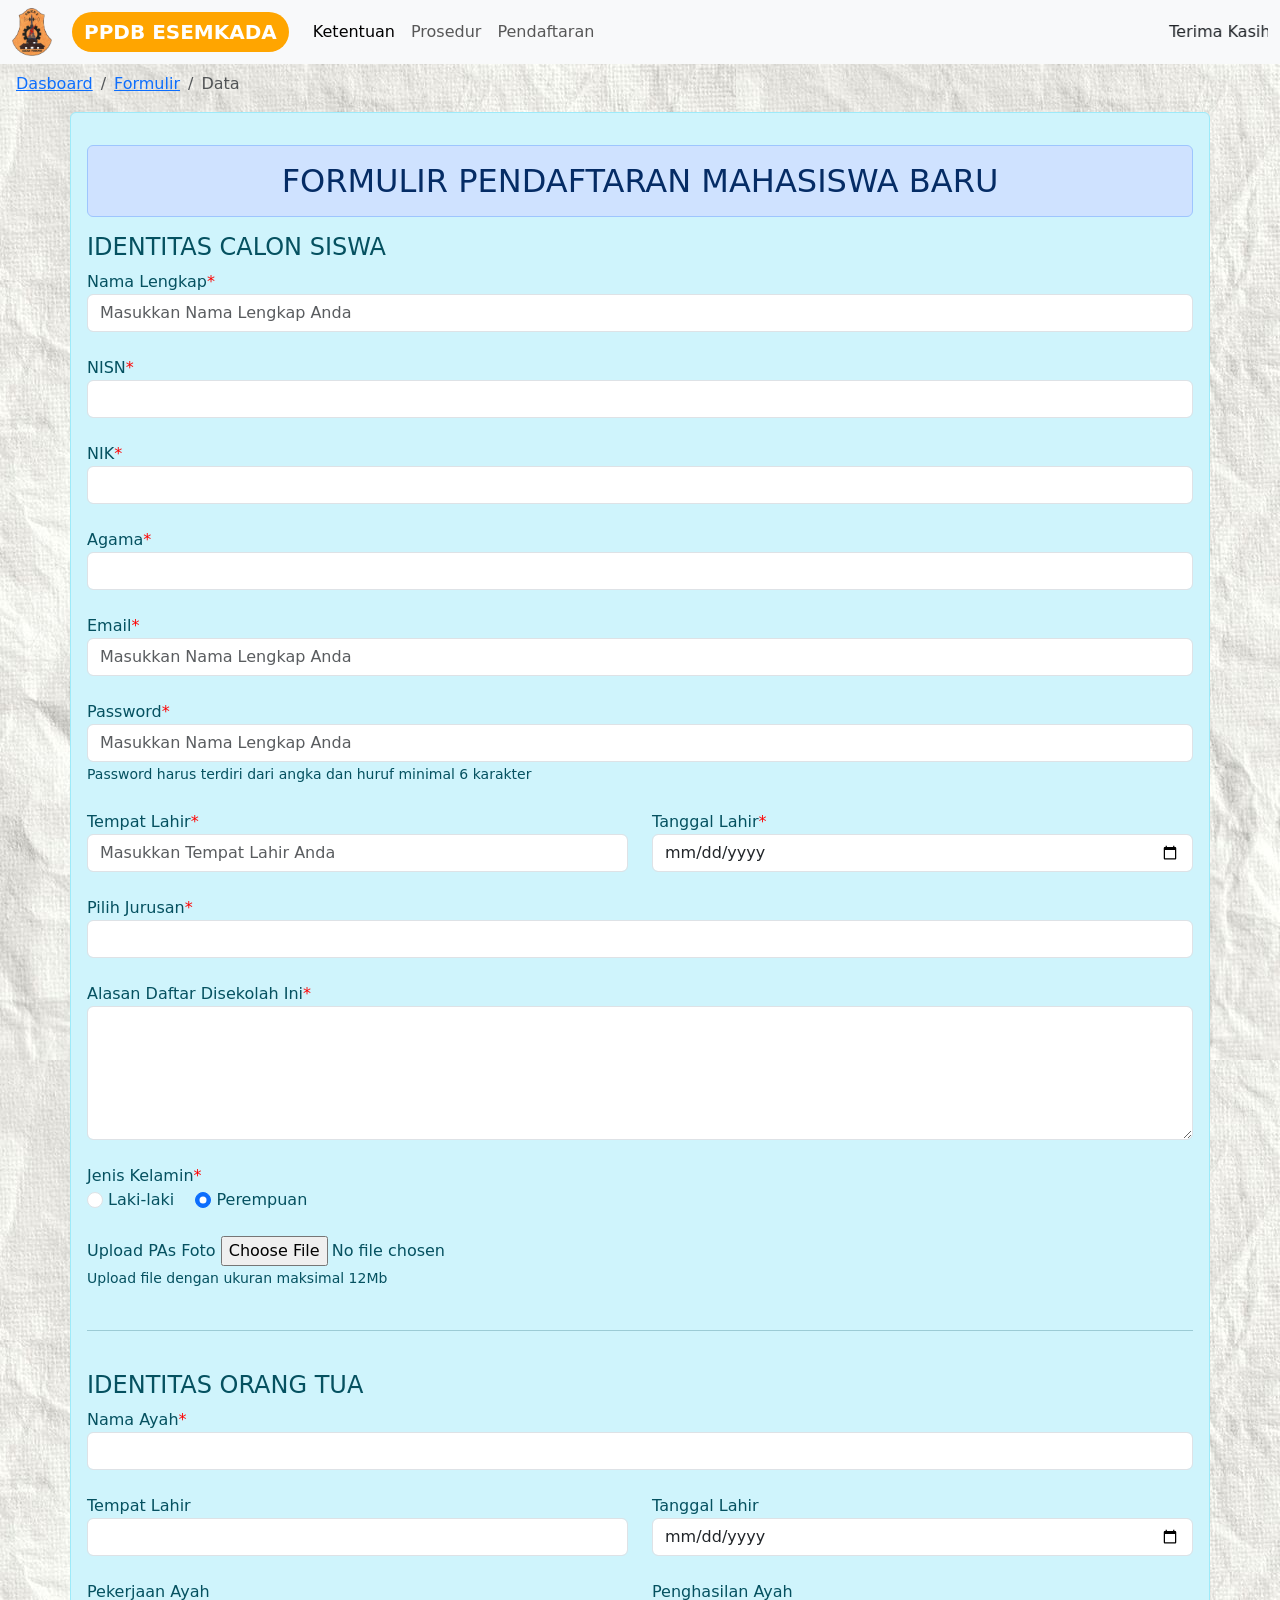
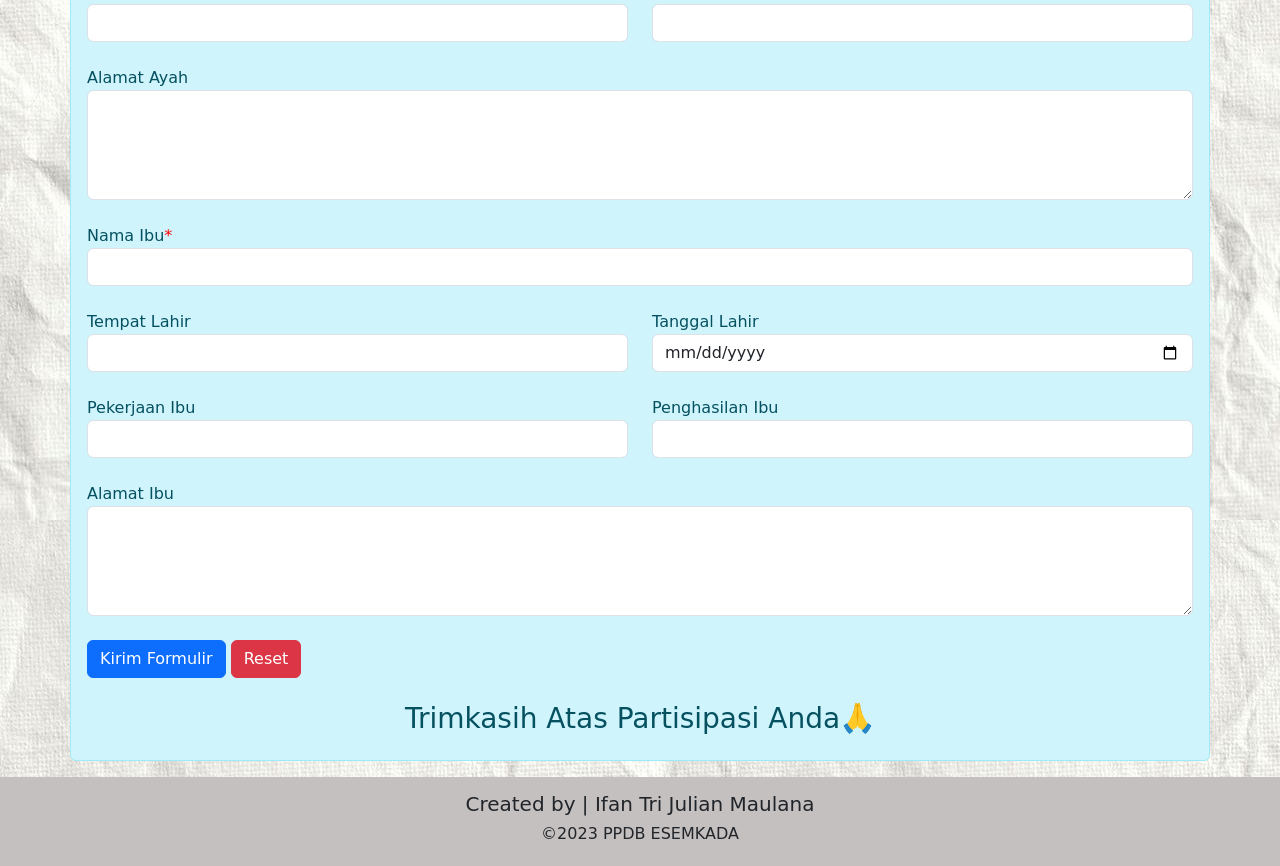
==== form.html @ e391627a "init formulir" ====
<!DOCTYPE html>
<html lang="en">
  <head>
    <meta charset="utf-8" />
    <meta name="viewport" content="width=device-width, initial-scale=1" />
    <title>PPDB ESEMKADA</title>
    <link href="https://cdn.jsdelivr.net/npm/bootstrap@5.3.8/dist/css/bootstrap.min.css" rel="stylesheet" integrity="sha384-sRIl4kxILFvY47J16cr9ZwB07vP4J8+LH7qKQnuqkuIAvNWLzeN8tE5YBujZqJLB" crossorigin="anonymous">
     <script src="https://cdn.jsdelivr.net/npm/bootstrap@5.3.8/dist/js/bootstrap.bundle.min.js" integrity="sha384-FKyoEForCGlyvwx9Hj09JcYn3nv7wiPVlz7YYwJrWVcXK/BmnVDxM+D2scQbITxI" crossorigin="anonymous"></script>
    <style>
      *, 
      html,
      body {
        padding: 0;
        margin: 0;
        box-sizing: border-box;
      }
      body {
        /* padding: 10px; */
        background-image: url(img/bg.jpg);
      }
      .navbar {
        position: fixed;
        width: 100%;
        top: 0;
        left: 0;
        z-index: 99;
      }
      .navbar-brand {
        font-weight: 700;
        background-color: orange;
        color: white;
        padding-left: 12px;
        padding-right: 12px;
        border-radius: 40px;
        margin-left: 20px;
      }

      .logo {
        display: flex;
        justify-content: center;
        align-items: center;
      }

      span {
        color: red;
      }

      footer {
        background-color: rgb(197, 192, 192);
        padding: 15px;
        text-align: center;
      }
    </style>
  </head>
  <body id="home">
    <!-- navbar -->
    <nav class="navbar navbar-expand-lg bg-body-tertiary">
      <div class="container-fluid">
        <div class="logo">
          <img src="img/logo sekolah.png" alt="" width="40px" />
          <a class="navbar-brand" href="1_home.html">PPDB ESEMKADA</a>
        </div>
        <button
          class="navbar-toggler"
          type="button"
          data-bs-toggle="collapse"
          data-bs-target="#navbarNav"
          aria-controls="navbarNav"
          aria-expanded="false"
          aria-label="Toggle navigation"
        >
          <span class="navbar-toggler-icon"></span>
        </button>
        <div class="collapse navbar-collapse" id="navbarNav">
          <ul class="navbar-nav">
            <li class="nav-item">
              <a
                class="nav-link active"
                aria-current="page"
                href="2_ketentuan.html"
                >Ketentuan</a
              >
            </li>
            <li class="nav-item">
              <a class="nav-link" href="3_prosedur.html">Prosedur</a>
            </li>
            <li class="nav-item">
              <a class="nav-link" href="from.html">Pendaftaran</a>
            </li>
          </ul>
        </div>
      </div>
      <div class="container-fluid">
        <marquee behavior="" direction="" class=""
          >Terima Kasih Atas Partisipasi Anda 😊</marquee
        >
      </div>
    </nav>
    <br />
    <div    aria-label="breadcrumb"  class="ms-md-3 mt-md-5"   style="margin-top: 75px"  >
      <ol class="breadcrumb">
        <li class="breadcrumb-item"><a href="1_home.html">Dasboard</a></li>
        <li class="breadcrumb-item"><a href="#">Formulir</a></li>
        <li class="breadcrumb-item active" aria-current="page">Data</li>
      </ol>
    </div>

    <!-- content -->
    <div class="container alert alert-info p-10">
      <h2 class="alert alert-primary text-center mt-3">
        FORMULIR PENDAFTARAN MAHASISWA BARU
      </h2>
      <form action="" method="POST">
        <h4 class="">IDENTITAS CALON SISWA</h4>
        <div class="form-group">
          <label for="">Nama Lengkap<span>*</span></label>
          <input  type="text" name="name" class="form-control"  placeholder="Masukkan Nama Lengkap Anda" />
        </div>
        <br />

        <div class="form-group">
          <label for="">NISN<span>*</span></label>
          <input type="number" name="nisn" class="form-control" />
        </div>
        <br />

        <div class="form-group">
          <label for="">NIK<span>*</span></label>
          <input type="number" name="nik" class="form-control" />
        </div>
        <br />

        <div class="form-group">
          <label for="">Agama<span>*</span></label>
          <select class="form-control" name="agama">
            <option value=""></option>
            <option value="Islam">Islam</option>
            <option value="Hindu">Hindu</option>
            <option value="Kristen">Kristen</option>
            <option value="Buddha">Buddha</option>
            <option value="Konghucu">Konghucu</option>
          </select>
        </div>
        <br />

        <div class="form-group">
          <label for="">Email<span>*</span></label>
          <input    type="email" name="email" class="form-control" placeholder="Masukkan Nama Lengkap Anda"   />
        </div>
        <br />

        <div class="form-group">
          <label for="">Password<span>*</span></label>
          <input
            type="password"
            name="password"
            class="form-control"
            placeholder="Masukkan Nama Lengkap Anda"
          />
          <small
            >Password harus terdiri dari angka dan huruf minimal 6
            karakter</small
          >
        </div>
        <br />

        <div class="row">
          <div class="col-md-6">
            <div class="form-group">
              <label for="">Tempat Lahir<span>*</span></label>
              <input
                type="text"
                name="tmp_lahir"
                class="form-control"
                placeholder="Masukkan Tempat Lahir Anda"
                id="TempatLahir"
              />
            </div>
          </div>
          <div class="col-md-6">
            <div class="form-group">
              <label for="">Tanggal Lahir<span>*</span></label>
              <input
                type="date"
                name="tgl_lahir"
                class="form-control"
                placeholder="Masukkan Tempat Lahir Anda"
              />
            </div>
          </div>
        </div>
        <br />

        <div class="form-group">
          <label for="">Pilih Jurusan<span>*</span></label>
          <select class="form-control" name="jurusan">
            <option value=""></option>
            <option value="1. Teknit Informatika">1. Teknit Informatika</option>
            <option value="2. Rekayasa Perangkat Lunak">2. Rekayasa Perangkat Lunak</option>
            <option value="3. Teknik Elektronika Induatri">3. Teknik Elektronika Induatri</option>
            <option value="4. Teknik Kendaraaan Ringan">4. Teknik Kendaraaan Ringan</option>
            <option value="5. Teknik Kendaraaan Otomotif">5. Teknik Kendaraaan Otomotif</option>
          </select>
        </div>
        <br />

        <div class="form-group">
          <label for="">Alasan Daftar Disekolah Ini<span>*</span></label
          ><br />
          <textarea name="textarea" class="form-control" rows="5"></textarea>
        </div>
        <br />

        <div class="form-group">
          <label for="">Jenis Kelamin<span>*</span></label
          ><br />
          <div class="form-check-inline">
            <input
              type="radio"
              class="form-check-input"
              name="radio1"
              id="radio2"
              checked=""
            />
            <label for="radio2">Laki-laki</label>
          </div>
          <div class="form-check-inline">
            <input
              type="radio"
              class="form-check-input"
              name="radio1"
              id="radio3"
              checked=""
            />
            <label for="radio3">Perempuan</label>
          </div>
        </div>
        <br />

        <div class="form-group">
          <label for="">Upload PAs Foto</label>
          <input type="file" class="form-control-file" name="" /><br />
          <small>Upload file dengan ukuran maksimal 12Mb</small>
        </div>
        <br />
        <hr />
        <br />

        <!-- Orang Tua -->
        <h4>IDENTITAS ORANG TUA</h4>
        <div class="form-group">
          <label for="">Nama Ayah<span>*</span></label>
          <input type="text" class="form-control" name="" id="" />
        </div>
        <br />

        <div class="row">
          <div class="col-md-6">
            <div class="form-group">
              <label for="">Tempat Lahir</label>
              <input type="text" class="form-control" />
            </div>
          </div>
          <div class="col-md-6">
            <div class="form-group">
              <label for="">Tanggal Lahir</label>
              <input type="date" class="form-control" />
            </div>
          </div>
        </div>
        <br />

        <div class="row">
          <div class="col-md-6">
            <div class="form-group">
              <label for="">Pekerjaan Ayah</label>
              <input type="text" class="form-control" />
            </div>
            <br />
          </div>
          <div class="col-md-6">
            <div class="form-group">
              <label for="">Penghasilan Ayah</label>
              <input type="text" class="form-control" />
            </div>
          </div>
        </div>

        <div class="form-group">
          <label for="">Alamat Ayah</label>
          <textarea name="" class="form-control" rows="4"></textarea>
        </div>
        <br />
        <!-- ibu -->
        <div class="form-group">
          <label for="">Nama Ibu<span>*</span></label>
          <input type="text" class="form-control" name="" id="" />
        </div>
        <br />

        <div class="row">
          <div class="col-md-6">
            <div class="form-group">
              <label for="">Tempat Lahir</label>
              <input type="text" class="form-control" />
            </div>
          </div>
          <div class="col-md-6">
            <div class="form-group">
              <label for="">Tanggal Lahir</label>
              <input type="date" class="form-control" />
            </div>
          </div>
        </div>
        <br />

        <div class="row">
          <div class="col-md-6">
            <div class="form-group">
              <label for="">Pekerjaan Ibu</label>
              <input type="text" class="form-control" />
            </div>
            <br />
          </div>
          <div class="col-md-6">
            <div class="form-group">
              <label for="">Penghasilan Ibu</label>
              <input type="text" class="form-control" />
            </div>
          </div>
        </div>

        <div class="form-group">
          <label for="">Alamat Ibu</label>
          <textarea name="" class="form-control" rows="4"></textarea>
        </div>
        <br />

        <button type="submit" class="btn btn-primary">Kirim Formulir</button>
        <button type="reset" class="btn btn-danger">Reset</button>
      </form>
      <br />
      <div
        class="form-group"
        style="display: flex; justify-content: center; align-items: center"
      >
        <h3>Trimkasih Atas Partisipasi Anda🙏</h3>
      </div>
    </div>

    <footer>
      <h5>Created by | Ifan Tri Julian Maulana</h5>
      <h6>&COPY;2023 PPDB ESEMKADA</h6>
    </footer>

    <script src="bootstrap-5.3.2/js/bootstrap.bundle.min.js"></script>
  </body>
</html>
<!-- dibuat pada 4 November 2023 pukul 09.00 PM -->
<!-- dibuat pada 4 November 2023 pukul 09.00 PM -->
<!-- ingat yang mahal itu ilmunya bukan copasnya -->
<!-- mikir konsep dan desain bukan hal yang mudah -->
<!-- ifan tri julian maulana -->
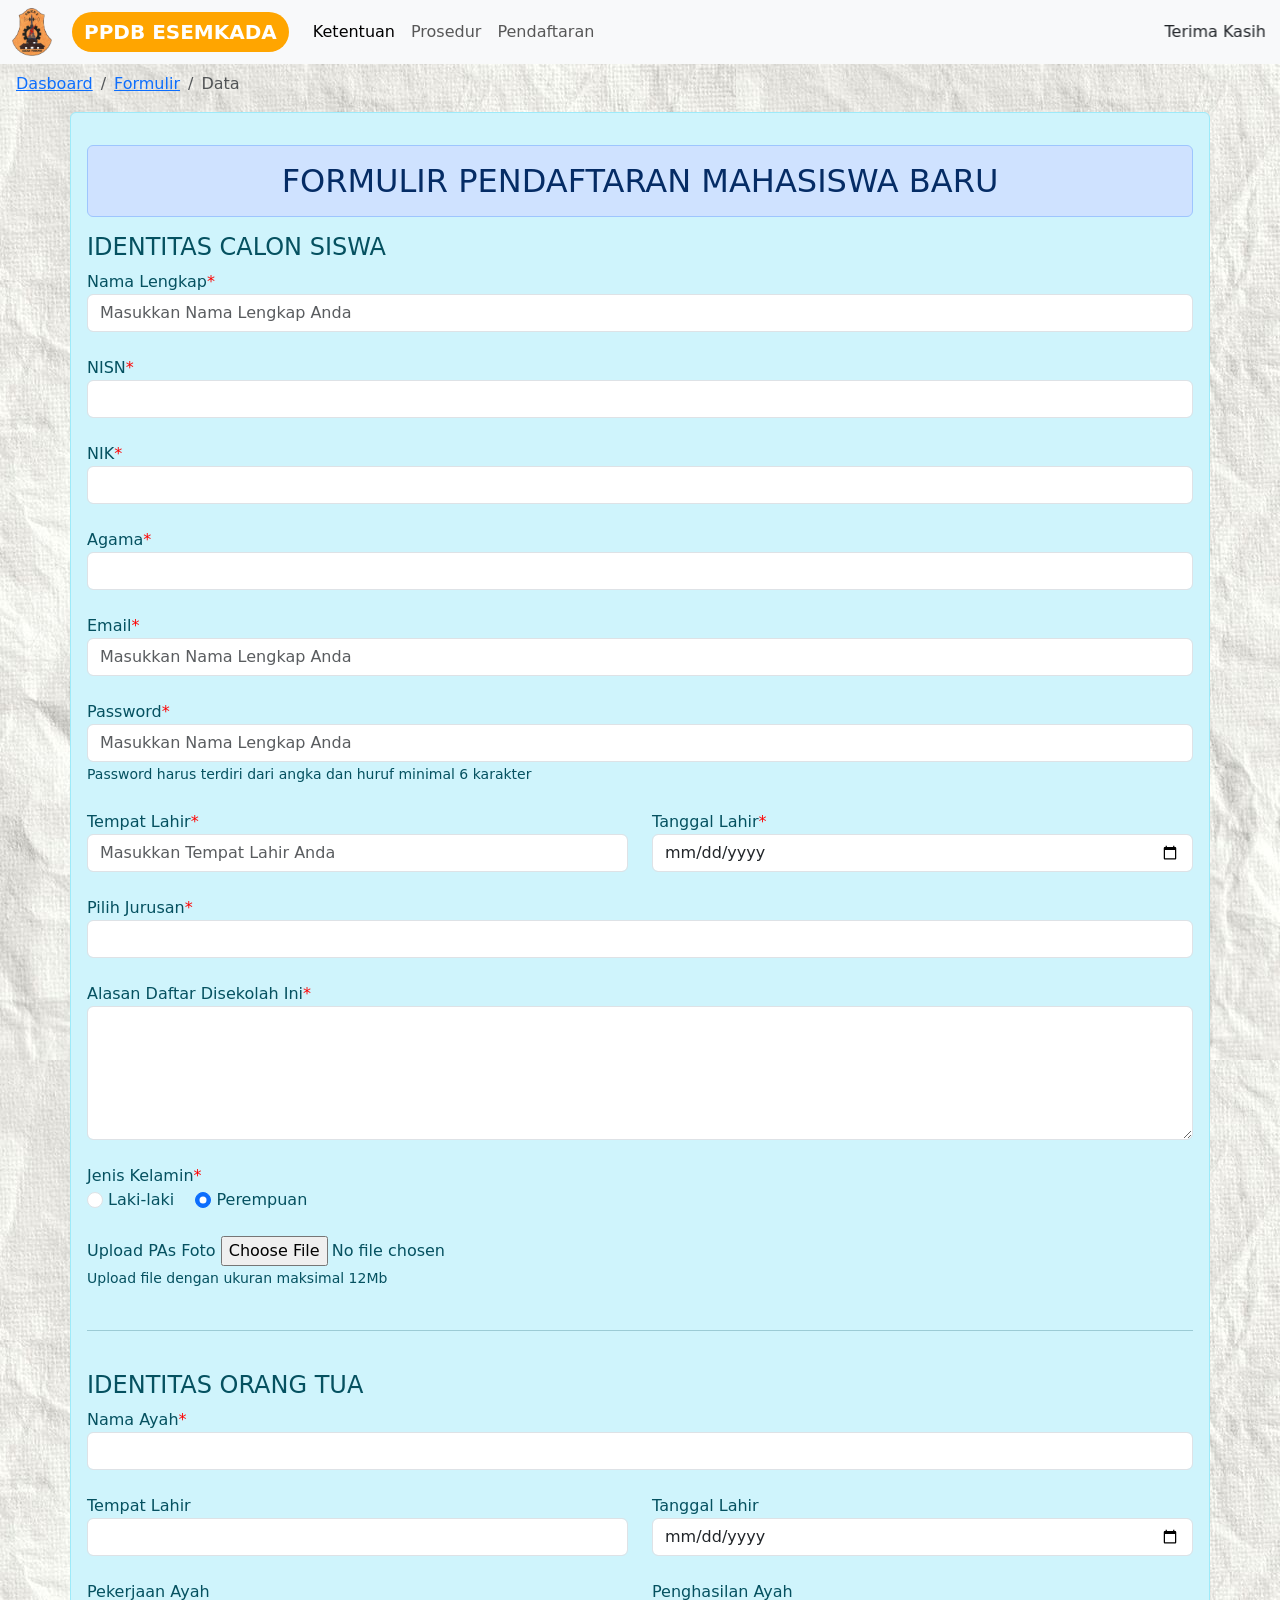
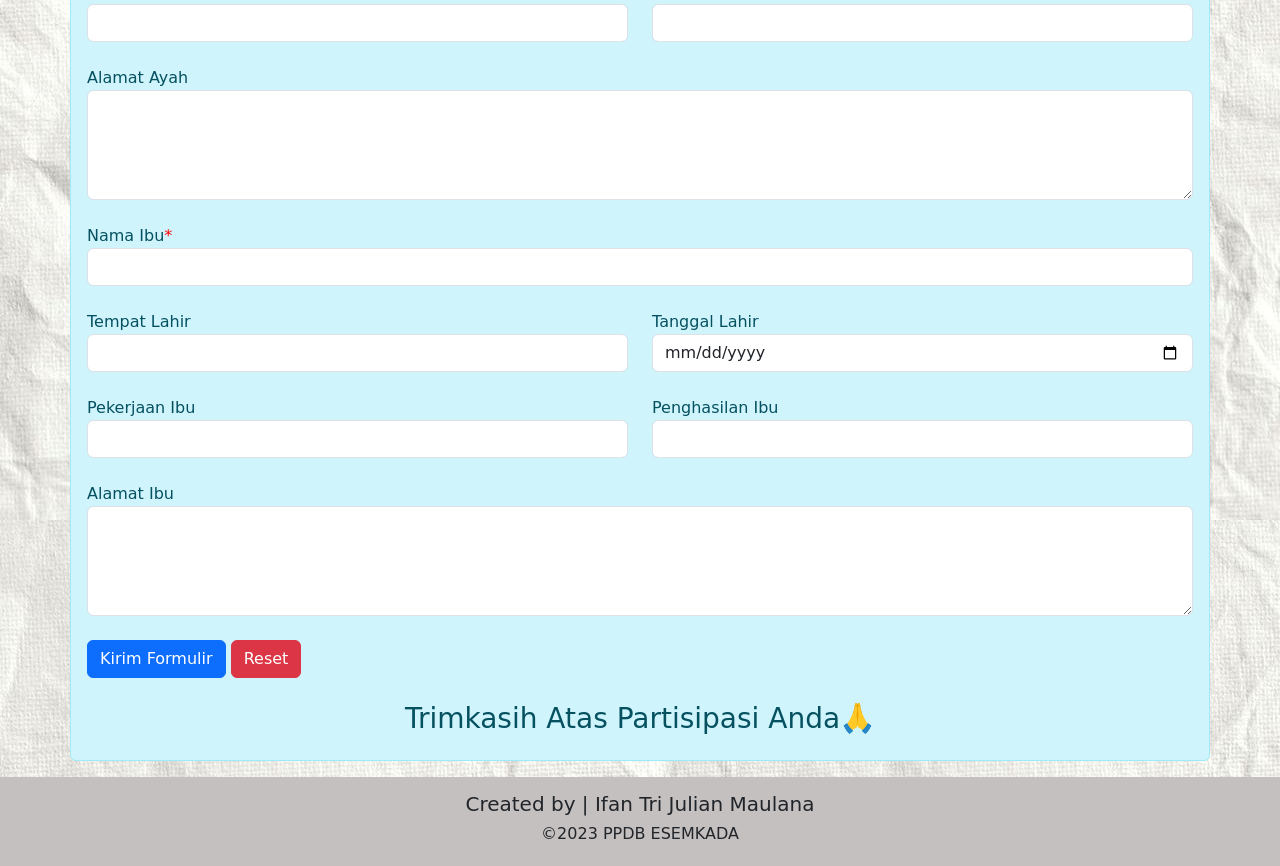
==== commit 87f8fe19: "init formulir" ====
--- a/form.html
+++ b/form.html
@@ -58,7 +58,7 @@
       <div class="container-fluid">
         <div class="logo">
           <img src="img/logo sekolah.png" alt="" width="40px" />
-          <a class="navbar-brand" href="1_home.html">PPDB ESEMKADA</a>
+          <a class="navbar-brand" href="home.html">PPDB ESEMKADA</a>
         </div>
         <button
           class="navbar-toggler"
@@ -77,15 +77,15 @@
               <a
                 class="nav-link active"
                 aria-current="page"
-                href="2_ketentuan.html"
+                href="ketentuan.html"
                 >Ketentuan</a
               >
             </li>
             <li class="nav-item">
-              <a class="nav-link" href="3_prosedur.html">Prosedur</a>
+              <a class="nav-link" href="prosedur.html">Prosedur</a>
             </li>
             <li class="nav-item">
-              <a class="nav-link" href="from.html">Pendaftaran</a>
+              <a class="nav-link" href="form.html">Pendaftaran</a>
             </li>
           </ul>
         </div>
